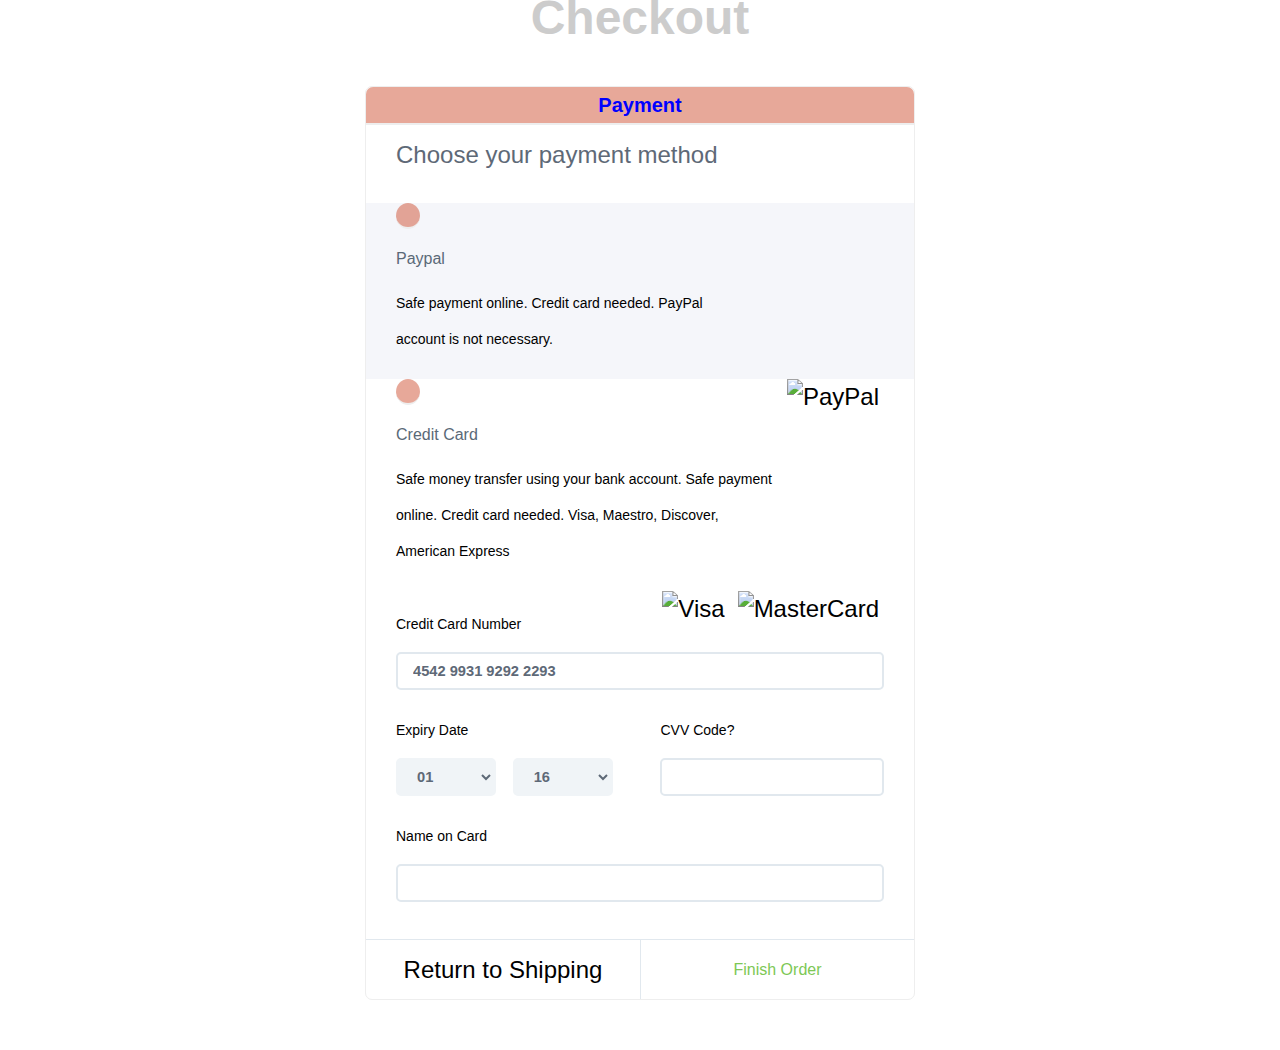
==== Checkout.html @ 6298b6c2 "first commit" ====
<!DOCTYPE html>
<html lang="en">
<head>
    <meta charset="UTF-8">
    <meta http-equiv="X-UA-Compatible" content="IE=edge">
    <meta name="viewport" content="width=device-width, initial-scale=1.0">
    <title> Thanh toán </title>
    <!-- bootstrap -->
<link href="https://cdn.jsdelivr.net/npm/bootstrap@5.2.3/dist/css/bootstrap.min.css">
     <!-- fontawesome-->
<link rel="stylesheet" href="fontawesome-free-6.2.0-web/css/all.css">
<!-- googele font-->
<link rel="stylesheet" href="https://cdnjs.cloudflare.com/ajax/libs/normalize/8.0.1/normalize.min.css">
     <!-- css -->
<link rel="stylesheet" href="assets/css/thanhtoan.css">
<link rel="stylesheet" href="assets/css/base.css">
</head>

<h1>Checkout </h1>
    <div class="tab_container">
      
      
      <label for="tab4"><span class="numberCircle"></span><span>Payment</span></label>


      <section id="content4" class="tab-content">
        <h4 class="payment-title">Choose your payment method</h4>
            <form action="" method="post">
      <div class="pymt-radio">
      
      
    <div class="row-payment-method payment-row">
      <div class="select-icon">
        <input type="radio" id="radio1" name="radios" value="pp">
        <label for="radio1"></label>
      </div>
      <div class="select-txt">
        <p class="pymt-type-name">Paypal</p>
        <p class="pymt-type-desc">Safe payment online. Credit card needed. PayPal account is not necessary.</p>
      </div>
      <div class="select-logo">
        <img src="https://www.dropbox.com/s/pycofx0gngss4ef/logo-paypal.png?raw=1" alt="PayPal"/>
      </div>
      
    </div>
      </div>
      <div class="pymt-radio">
    <div class="row-payment-method payment-row-last">
      <div class="select-icon hr">
        <input type="radio" id="radio2" name="radios" value="pp" checked>
        <label for="radio2"></label>
      </div>
      <div class="select-txt hr">
        <p class="pymt-type-name">Credit Card</p>
        <p class="pymt-type-desc">Safe money transfer using your bank account. Safe payment online. Credit card needed. Visa, Maestro, Discover, American Express</p>
      </div>
      <div class="select-logo">
        <div class="select-logo-sub logo-spacer">
          <img src="https://www.dropbox.com/s/by52qpmkmcro92l/logo-visa.png?raw=1" alt="Visa"/>
        </div>
        <div class="select-logo-sub">
        <img src="https://www.dropbox.com/s/6f5dorw54xomw7p/logo-mastercard.png?raw=1" alt="MasterCard"/></div>
      </div>
      </div>
      </div>
    <div class="form-cc">
      <div class="row-cc">
        <div class="cc-field">
          <div class="cc-title">Credit Card Number
          </div>
          <input type="text" class="input cc-txt text-validated" value="4542 9931 9292 2293" />
        </div>
      </div>
      <div class="row-cc">
        <div class="cc-field">
          <div class="cc-title">Expiry Date
          </div>
          <select class="input cc-ddl">
            <option selected>01</option>
            <option>02</option>
            <option>03</option>
            <option>04</option>
            <option>05</option>
            <option>06</option>
            <option>07</option>
            <option>08</option>
            <option>09</option>
            <option>10</option>
            <option>11</option>
            <option>12</option>          
          </select>
          <select class="input cc-ddl">
            <option>01</option>
            <option>02</option>
            <option>03</option>
            <option>04</option>
            <option>05</option>
            <option>06</option>
            <option>07</option>
            <option>08</option>
            <option>09</option>
            <option>10</option>
            <option>11</option>
            <option>12</option>
            <option>13</option>
            <option>14</option>
            <option>15</option>
            <option selected>16</option>
            <option>17</option>
            <option>18</option>
            <option>19</option>
            <option>20</option>
            <option>21</option>
            <option>22</option>
            <option>23</option>
            <option>24</option>
            <option>25</option>
            <option>26</option>
            <option>27</option>
            <option>28</option>
            <option>29</option>
            <option>30</option>
            <option>31</option>            
          </select>
        </div>
        <div class="cc-field">
          <div class="cc-title">CVV Code<span class="numberCircle">?</span>
          </div>
          <input type="text" class="input cc-txt"/>
        </div>
      </div>
      <div class="row-cc">
        <div class="cc-field">
          <div class="cc-title">Name on Card
          </div>
          <input type="text" class="input cc-txt"/>
        </div>
      </div>    
            
    </div>
    <div class="button-master-container">
      <div class="button-container"><a href="#">Return to Shipping</a>
      </div>
      <div class="button-container button-finish"><a href="#">Finish Order</a>
      </div>
    </div>
    </form>
      </section>
    </div>
---- assets/css/thanhtoan.css ----
h1 {
  color: #ccc;
  text-align: center;
}
h4.payment-title {
    text-align: left;
    padding: 10px 0px 30px 30px;
    font-weight: 500;
    color: #5e6977;
}
a {
  color: #ccc;
  text-decoration: none;
  outline: none;
}
.tab_container {
    width: 550px;
    margin: 50px auto;
    position: relative;
    border: 1px solid #eee;
    border-radius: 7px;
  background:#fff;
}
label {
    font-weight: 700;
    font-size: 20px;
    display: block;
    color: blue;
    text-decoration: none;
    text-align: center;
    background: #cb412075;
    margin-bottom: 2px;
    border-top-left-radius: 7px;
    border-top-right-radius: 7px;
    border-bottom: 2px solid #eee;
}
.payment-row {
  background-color: #f5f6fa;
  padding-left: 30px;
  padding-right: 30px;
  width: 100%;
}
.payment-row-last {
  margin-left: 30px;
  margin-right: 30px;
  width: 100%;
}

.select-logo {
  padding-right: 0px;
  vertical-align: top;
      right: 35px;
    position: absolute;
}
.select-logo-sub {
  display: table-cell;
  vertical-align: middle;
}
.logo-spacer {
  padding-right: 13px;
}
.pymt-type-name {
  font-weight: 500;
  font-size: 12pt;
  padding-bottom: 8px;
  color: #5a6977;
}
.pymt-type-desc {
  padding-bottom: 22px;
  width:70%;
    font-size:14px;
}

.form-cc {
  display: table;
  width: 100%;
  text-align: left;
  padding: 0px 0px 30px 30px;
}
.row-cc {
  display: table;
  width: 100%;
  padding-bottom: 7px;
}
.cc-txt {
  border-color: #e1e8ee;
  width: 100%;
}
.input {
  border-radius: 5px;
  border-style: solid;
  border-width: 2px;
  height: 38px;
  padding-left: 15px;
  font-weight: 600;
  font-size: 11pt;
  color: #5e6977;
}
.cc-ddl {
  border-color: #f0f4f7;
  background-color: #f0f4f7;
      width: 100px;
    margin-right: 10px;
}
.cc-title {
  font-size: 10.5pt;
  padding-bottom: 8px;
}

.cc-field {
  padding-top: 15px;
  padding-right: 30px;
  display: table-cell;
}
.button-master-container, .button-master-container:hover {
  display: table;
  width: 100%;
  border-top: 1px solid #e1e8ee;
  height: 60px;
  vertical-align: bottom;
}
.button-container {
  width: 50%;
  display: table-cell;
  text-align: center;
  vertical-align: middle;
}
a, a:hover {
  color: inherit;
  text-decoration: inherit;
}
.button-container:hover {
background-color:#eee;
  cursor:pointer;
}
.button-finish {
  border-left: 1px solid #e1e8ee;
  color: #7DC855;
  font-weight: 500;
  font-size: 12pt;
  background-image: url("https://www.dropbox.com/s/10d95otbo48r0hh/icon-next.png?raw=1");
  background-repeat: no-repeat;
  background-position: right 50px center;
}
.cvv-tooltip-img {
  display: inline-block;
  vertical-align: middle;
  padding-left: 17px;
}

input[id^="radio"]{
   display:none;
}

input[id^="radio"] + label
{
    background-image:url("https://www.dropbox.com/s/mnwbybfl4pnzoi4/radio-inactive.png?raw=1");
    height: 26px;
    width: 24px;
    display:inline-block;
    padding: 0 0 0 0px;
    cursor:pointer;
    border-radius: 50%;
}

input[id^="radio"]:checked + label
{
    background-image:url("https://www.dropbox.com/s/8634yi8i1s7fx7w/radio-active.png?raw=1");
  height: 26px;
    width: 24px;
    display:inline-block;
    padding: 0 0 0 0px;
    cursor:pointer;
}
p.credit {
  text-align:center;
  color: #ccc;
}
---- assets/css/base.css ----
:root {
    --white-color:#fff ;
    --black-color:#000;
    --text-color:#333;
}
* {
    box-sizing: border-box;
    padding: 0;
    margin: 0;
    font-family: sans-serif,roboto;
}

body {
    user-select: none;
    text-decoration: none;
    list-style: none;
}
a {
    text-decoration: none;
}

html {
     
    font-size: 62.5% ; 
    font-family:sans-serif;
    font-size: 1.5rem;
    line-height: 1.5rem;
    
}

.grid {
    width: 1494px;
    max-width: 100%;
    margin: 0 auto;
}
.grid_full-with {
    width: 100%;
}
.grid_row {
    display: flex;
    flex-wrap: wrap;
    margin-left: -12px;
    margin-right: -12px;
}
.grid_column-2-4 {
    padding-left: 5px;
    padding-right: 5px;
}
.grid_column-2{
    padding-left: 12px;
    padding-right: 12px;
    width: 16.6667%;
}
.grid_column-8{
    padding-left: 12px;
    padding-right: 12px;
    width: 83.3334%;
}
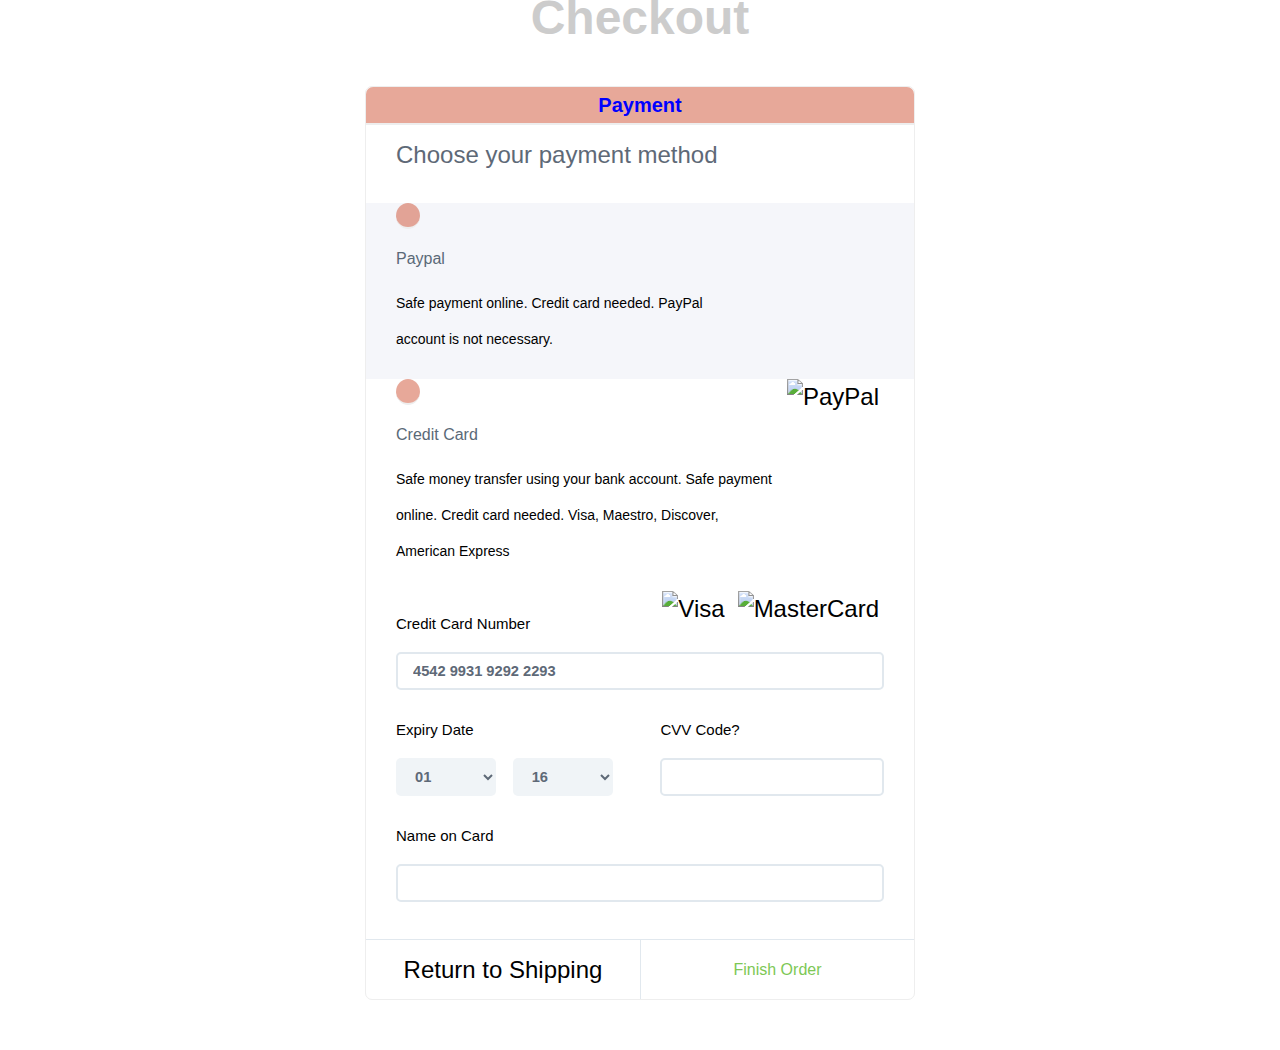
==== commit 269cad1e: "first commit" ====
--- a/Checkout.html
+++ b/Checkout.html
@@ -123,6 +123,7 @@
             <option>31</option>            
           </select>
         </div>
+        
         <div class="cc-field">
           <div class="cc-title">CVV Code<span class="numberCircle">?</span>
           </div>
--- a/assets/css/thanhtoan.css
+++ b/assets/css/thanhtoan.css
@@ -49,7 +49,6 @@
 
 .select-logo {
   padding-right: 0px;
-  vertical-align: top;
       right: 35px;
     position: absolute;
 }
@@ -102,9 +101,10 @@
   background-color: #f0f4f7;
       width: 100px;
     margin-right: 10px;
+    border: none;
 }
 .cc-title {
-  font-size: 10.5pt;
+  font-size: 15px;
   padding-bottom: 8px;
 }
 
